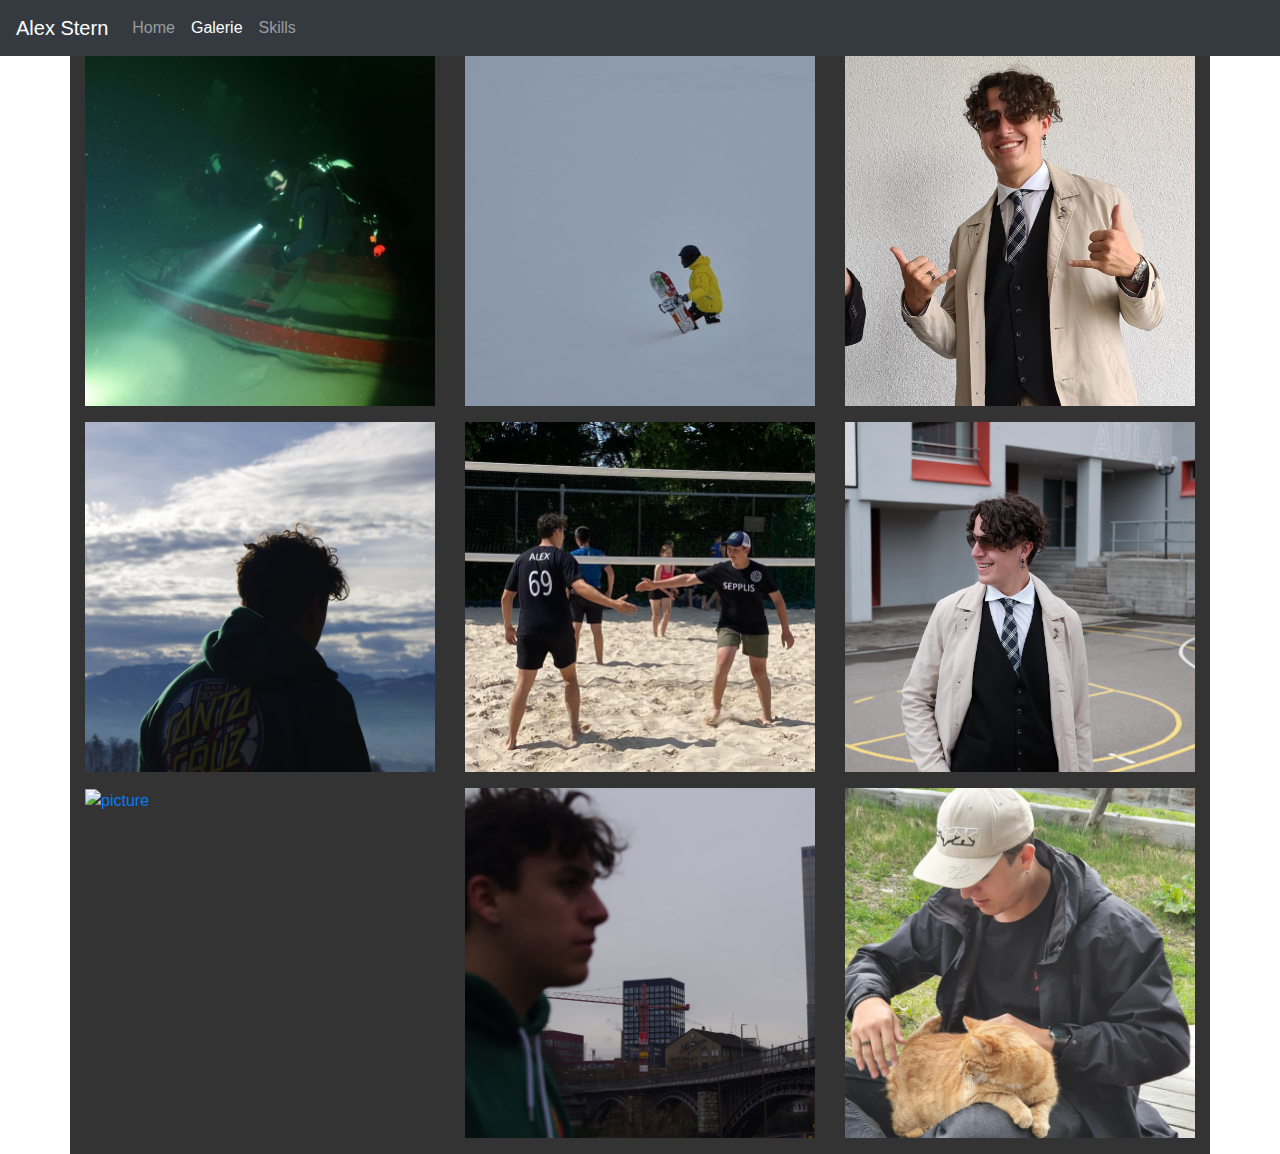
==== gallery.html @ fba5df6b "Redone the old website" ====
<!DOCTYPE html>
<html>

<head>

    <title>Alex Stern</title>

    <meta charset="UTF-8">
    <meta name="viewport" content="width=device-width, initial-scale=1, shrink-to-fit=no">


    <link rel="stylesheet" href="./styles.css">
    <link rel="stylesheet" href="https://stackpath.bootstrapcdn.com/bootstrap/4.3.1/css/bootstrap.min.css" integrity="sha384-ggOyR0iXCbMQv3Xipma34MD+dH/1fQ784/j6cY/iJTQUOhcWr7x9JvoRxT2MZw1T"
        crossorigin="anonymous">
</head>

<body lang="de_CH">
    <nav class="navbar navbar-expand-lg navbar-dark bg-dark">
        <a class="navbar-brand" href="index.html">Alex Stern</a>
        <button class="navbar-toggler" type="button" data-toggle="collapse" data-target="#navbarSupportedContent"
            aria-controls="navbarSupportedContent" aria-expanded="false" aria-label="Toggle navigation">
            <span class="navbar-toggler-icon"></span>
        </button>

        <div class="collapse navbar-collapse" id="navbarSupportedContent">
            <ul class="navbar-nav mr-auto">
                <li class="nav-item">
                    <a class="nav-link" href="index.html">Home</a>
                </li>
                <li class="nav-item active">
                    <a class="nav-link" href="gallery.html">Galerie <span class="sr-only">(current)</span></a>
                </li>

                <li class="nav-item">
                    <a class="nav-link" href="skills.html">Skills</a>
                </li>
            </ul>

        </div>
    </nav>

    <div class="container my-background">

        <div class="row">
            <figure class="col-md-4">
                <a href="https://www.instagram.com/p/CUzrXs5Mf87/" data-size="1600x1067">
                    <img alt="picture" src="img/pics/Saved Pictures/tauchen4.jpg"
                        class="img-fluid">
                </a>
            </figure>

            <figure class="col-md-4">
                <a href="https://www.instagram.com/stories/highlights/17866947047260733/" data-size="1600x1067">
                    <img alt="picture" src="img/pics/Saved Pictures/snow.JPG"
                        class="img-fluid" />
                </a>
            </figure>

            <figure class="col-md-4">
                <a href="" data-size="1600x1067">
                    <img alt="picture" src="img/pics/Saved Pictures/alex.jpg"
                        class="img-fluid" />
                </a>
            </figure>
        </div>
        <div class="row">

            <figure class="col-md-4">
                <a href="https://www.instagram.com/p/CJHCxe3hsPT/?utm_source=ig_web_copy_link" data-size="1600x1067">
                    <img alt="picture" src="img/pics/Saved Pictures/alex2.jpg"                  
                        class="img-fluid" />
                </a>
            </figure>

            <figure class="col-md-4">
                <a href=" " data-size="1600x1067">
                    <img alt="picture" src="img/pics/Saved Pictures/volley.JPG"
                        class="img-fluid" />
                </a>
            </figure>

            <figure class="col-md-4">
                <a href=" " data-size="1600x1067">
                    <img alt="picture" src="img/pics/Saved Pictures/alex3.jpg"
                        class="img-fluid" />
                </a>
            </figure>
        </div>
        <div class="row">

            <figure class="col-md-4">
                <a href="https://www.instagram.com/p/CK-59GWB8ap/" data-size="1600x1067">
                    <img alt="picture" src="img/me2.jpg"
                        class="img-fluid" />
                </a>
            </figure>

            <figure class="col-md-4">
                <a href="https://www.instagram.com/p/CJHCxe3hsPT/" data-size="1600x1067">
                    <img alt="picture" src="img/me.jpg"
                        class="img-fluid" />
                </a>
            </figure>

            <figure class="col-md-4">
                <a href=" " data-size="1600x1067">
                    <img alt="picture" src="img/pics/Saved Pictures/cat.JPG"
                        class="img-fluid" />
                </a>
            </figure>

        </div>


    </div>

    <script src="https://code.jquery.com/jquery-3.4.1.min.js" integrity="sha256-CSXorXvZcTkaix6Yvo6HppcZGetbYMGWSFlBw8HfCJo="
        crossorigin="anonymous"></script>
        <script src="https://cdnjs.cloudflare.com/ajax/libs/popper.js/1.14.7/umd/popper.min.js" integrity="sha384-UO2eT0CpHqdSJQ6hJty5KVphtPhzWj9WO1clHTMGa3JDZwrnQq4sF86dIHNDz0W1"
        crossorigin="anonymous"></script>
    <script src="https://stackpath.bootstrapcdn.com/bootstrap/4.3.1/js/bootstrap.min.js" integrity="sha384-JjSmVgyd0p3pXB1rRibZUAYoIIy6OrQ6VrjIEaFf/nJGzIxFDsf4x0xIM+B07jRM"
        crossorigin="anonymous"></script>
</body>

</html>
---- styles.css ----
body {
    background-repeat: repeat-x;
    background-size: cover;

    font-family: 'TheSans Swisscom','Segoe UI', Tahoma, Geneva, Verdana, sans-serif;

    min-height: 100vh;
    margin: 0;
}

.page {
    margin-right: 10vw;
    margin-left: 10vw;
    background-color: #333;
    padding: 20px;
    min-width: 200px;
}

.my-background
{
    background-color:   #333
}

#carouselExampleCaptions {
    width: 50%;
    display: inline-block;
}

.carousel-caption {
    text-shadow: 5px 3px 5px #001155 ;
}

.icon-links {
    font-size: 48px;
    text-align: center;
    text-decoration: none;
}

.icon-links a:hover {
    color:blue;
}
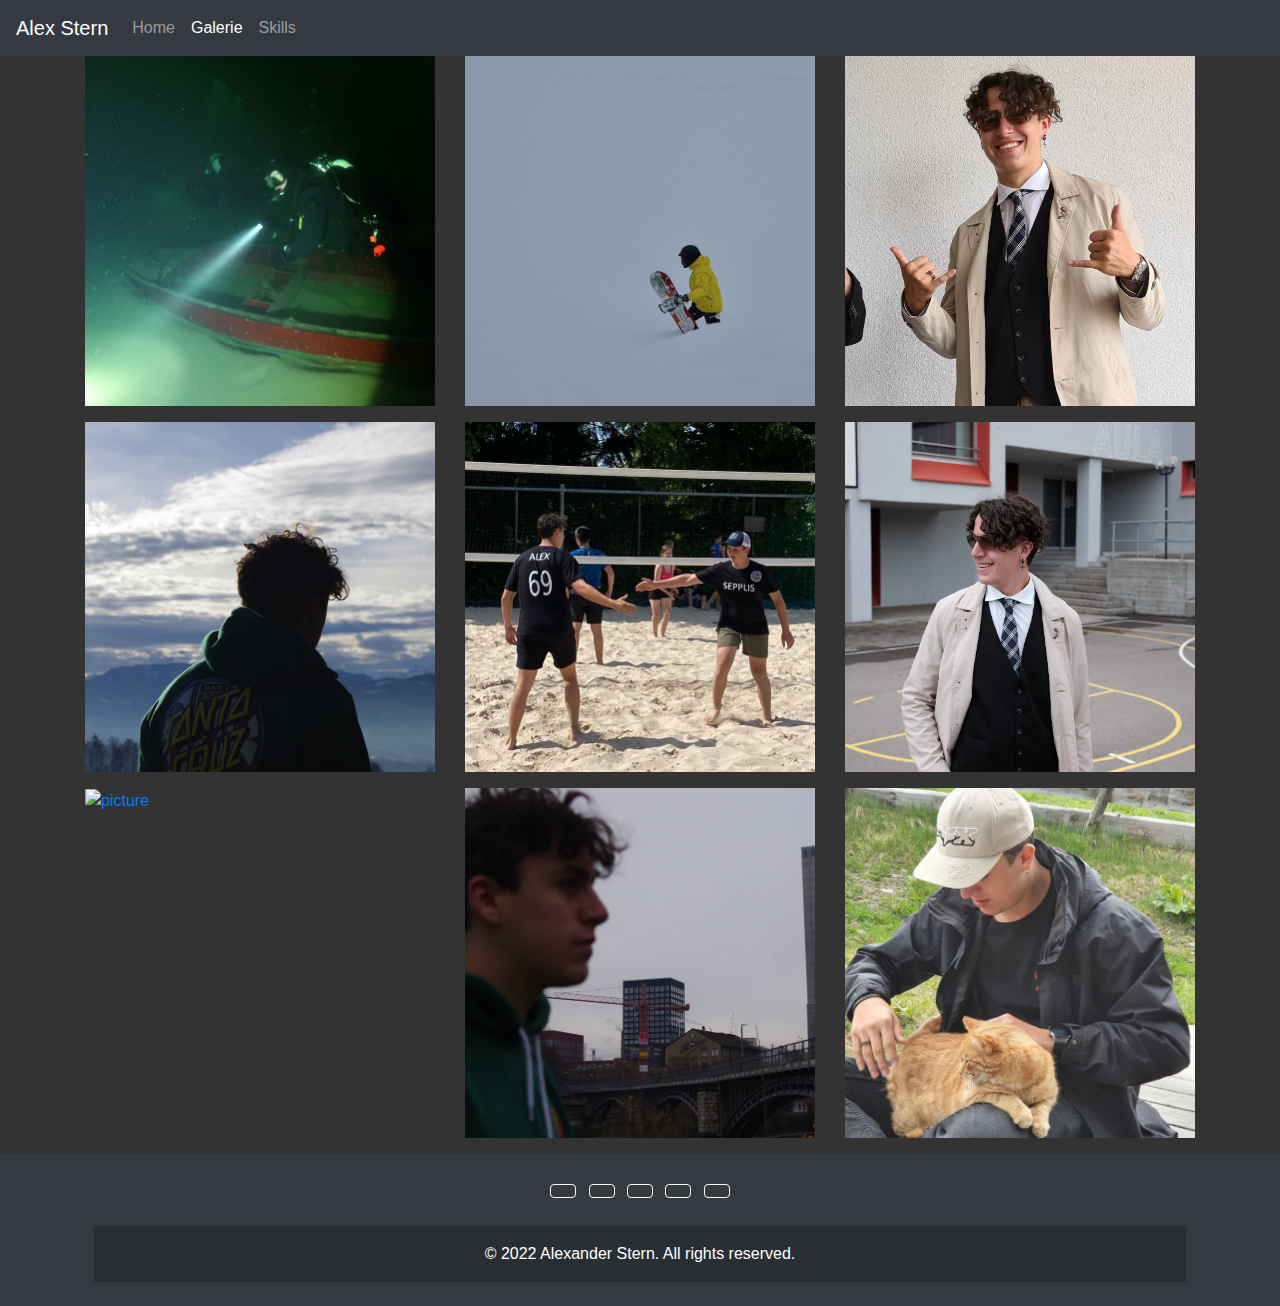
==== commit dd579ae0: "Wip" ====
--- a/gallery.html
+++ b/gallery.html
@@ -10,18 +10,19 @@
 
 
     <link rel="stylesheet" href="./styles.css">
-    <link rel="stylesheet" href="https://stackpath.bootstrapcdn.com/bootstrap/4.3.1/css/bootstrap.min.css" integrity="sha384-ggOyR0iXCbMQv3Xipma34MD+dH/1fQ784/j6cY/iJTQUOhcWr7x9JvoRxT2MZw1T"
-        crossorigin="anonymous">
+    <link rel="stylesheet" href="https://cdn.jsdelivr.net/npm/bootstrap@4.3.1/dist/css/bootstrap.min.css" integrity="sha384-ggOyR0iXCbMQv3Xipma34MD+dH/1fQ784/j6cY/iJTQUOhcWr7x9JvoRxT2MZw1T" crossorigin="anonymous">
+    <link rel="stylesheet" href="https://cdnjs.cloudflare.com/ajax/libs/font-awesome/5.11.2/css/all.css" integrity="sha256-46qynGAkLSFpVbEBog43gvNhfrOj+BmwXdxFgVK/Kvc=" crossorigin="anonymous" />
 </head>
 
 <body lang="de_CH">
+    <div class="dark_body">
+    <div class="sticky-top">
     <nav class="navbar navbar-expand-lg navbar-dark bg-dark">
         <a class="navbar-brand" href="index.html">Alex Stern</a>
         <button class="navbar-toggler" type="button" data-toggle="collapse" data-target="#navbarSupportedContent"
             aria-controls="navbarSupportedContent" aria-expanded="false" aria-label="Toggle navigation">
             <span class="navbar-toggler-icon"></span>
         </button>
-
         <div class="collapse navbar-collapse" id="navbarSupportedContent">
             <ul class="navbar-nav mr-auto">
                 <li class="nav-item">
@@ -35,8 +36,8 @@
                     <a class="nav-link" href="skills.html">Skills</a>
                 </li>
             </ul>
-
         </div>
+    </div>
     </nav>
 
     <div class="container my-background">
@@ -108,12 +109,45 @@
                         class="img-fluid" />
                 </a>
             </figure>
+        </div>
+    </div>
+</div>
+<!-- Footer -->
+<footer class="bg-dark text-center text-white">
+    <!-- Grid container -->
+    <div class="container p-4">
+    <!-- Section: Social media -->
+    <section class="mb-4">
+        <!-- Twitter -->
+        <a class="btn btn-outline-light btn-floating m-1" href="mailto:alexander.stern@swisscom.com" role="button"
+        ><i class="fa fa-envelope"></i
+        ></a>
+        <!-- Instagram -->
+        <a class="btn btn-outline-light btn-floating m-1" href="https://www.instagram.com/michjaeckson/?hl=de" role="button"
+        ><i class="fab fa-instagram"></i
+        ></a>
 
-        </div>
-
-
+        <!-- Linkedin -->
+        <a class="btn btn-outline-light btn-floating m-1" href="https://www.linkedin.com/in/alexander-stern-9429a6219/" role="button"
+        ><i class="fab fa-linkedin-in"></i
+        ></a>
+        <!-- Github -->
+        <a class="btn btn-outline-light btn-floating m-1" href="https://github.com/Grasi-code/mywebsite" role="button"
+        ><i class="fab fa-github"></i
+        ></a>
+        <!-- Google -->
+        <a class="btn btn-outline-light btn-floating m-1" href="https://my.playstation.com/profile/grasitube" role="button"
+        ><i class="fab fa-playstation"></i
+        ></a>
+    </section>
+    <!-- Section: Social media -->
+    <!-- Copyright -->
+    <div class="text-center p-3" style="background-color: rgba(0, 0, 0, 0.2);">
+        © 2022 Alexander Stern. All rights reserved.
     </div>
-
+    <!-- Copyright -->
+</footer>
+<!-- Footer -->
     <script src="https://code.jquery.com/jquery-3.4.1.min.js" integrity="sha256-CSXorXvZcTkaix6Yvo6HppcZGetbYMGWSFlBw8HfCJo="
         crossorigin="anonymous"></script>
         <script src="https://cdnjs.cloudflare.com/ajax/libs/popper.js/1.14.7/umd/popper.min.js" integrity="sha384-UO2eT0CpHqdSJQ6hJty5KVphtPhzWj9WO1clHTMGa3JDZwrnQq4sF86dIHNDz0W1"
--- a/styles.css
+++ b/styles.css
@@ -40,4 +40,18 @@
     color:blue;
 }
 
+.dark_body{
+    background: #333;
+}
 
+p{
+    color: #fff;
+}
+
+h1{
+    color: white;
+}
+
+
+
+
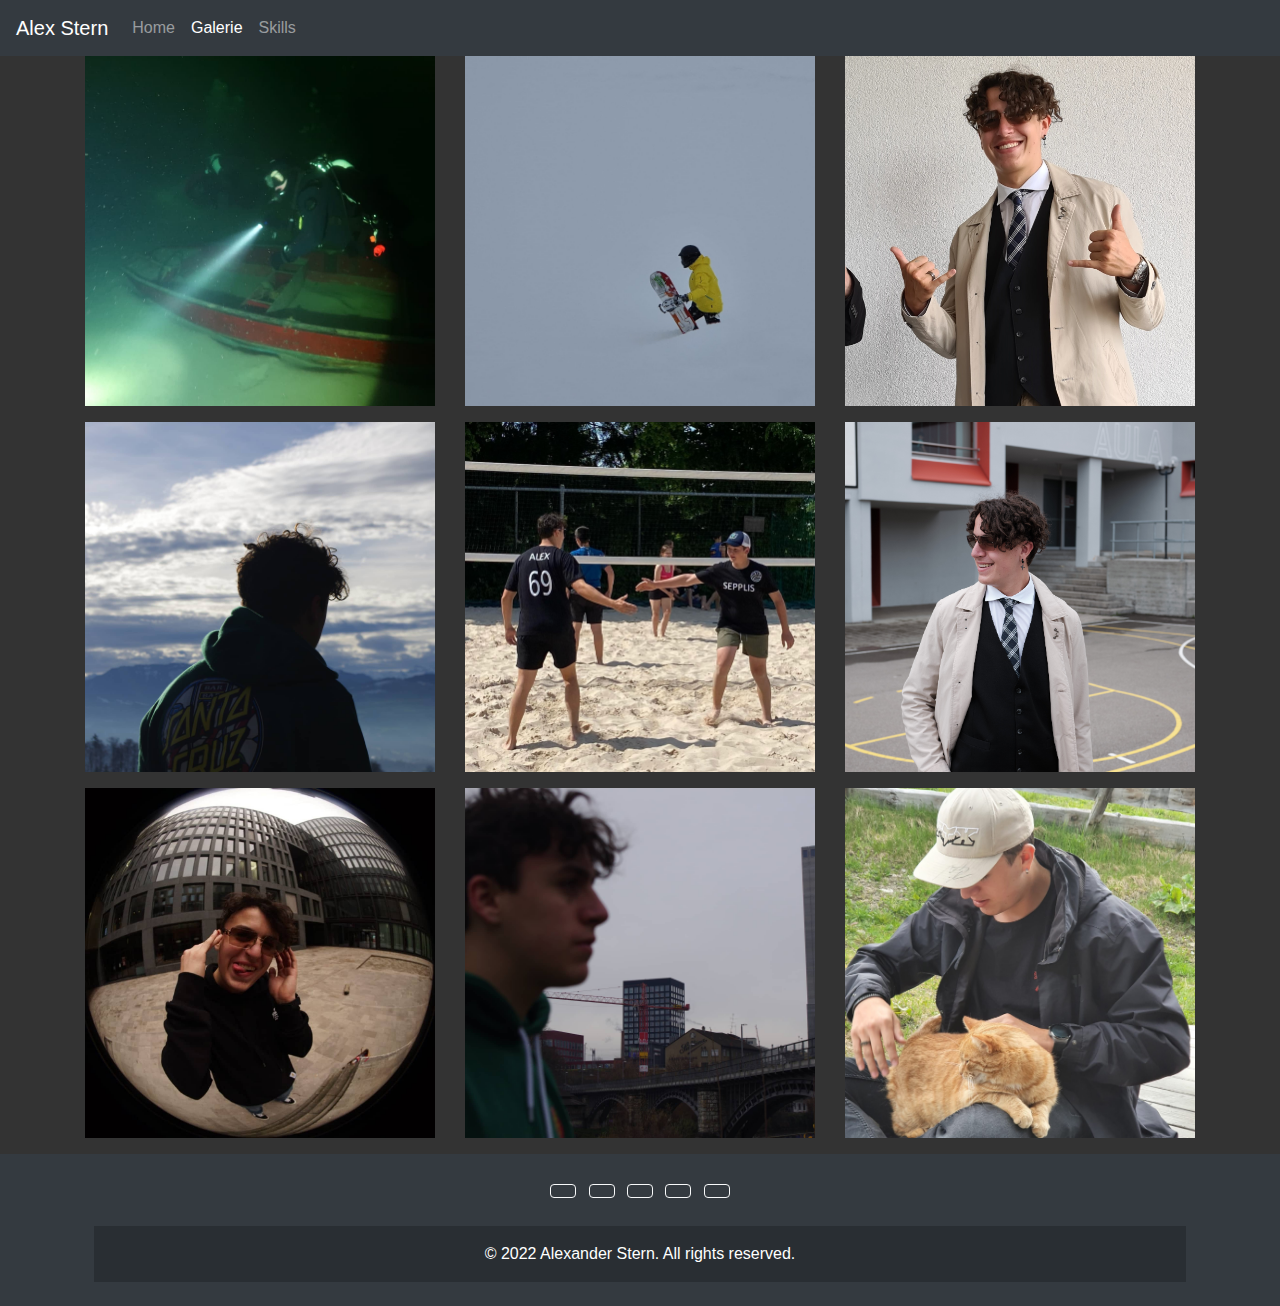
==== commit 1ff16f60: "updated galerie" ====
--- a/gallery.html
+++ b/gallery.html
@@ -91,7 +91,7 @@
 
             <figure class="col-md-4">
                 <a href="https://www.instagram.com/p/CK-59GWB8ap/" data-size="1600x1067">
-                    <img alt="picture" src="img/me2.jpg"
+                    <img alt="picture" src="img/Me2.jpg"
                         class="img-fluid" />
                 </a>
             </figure>
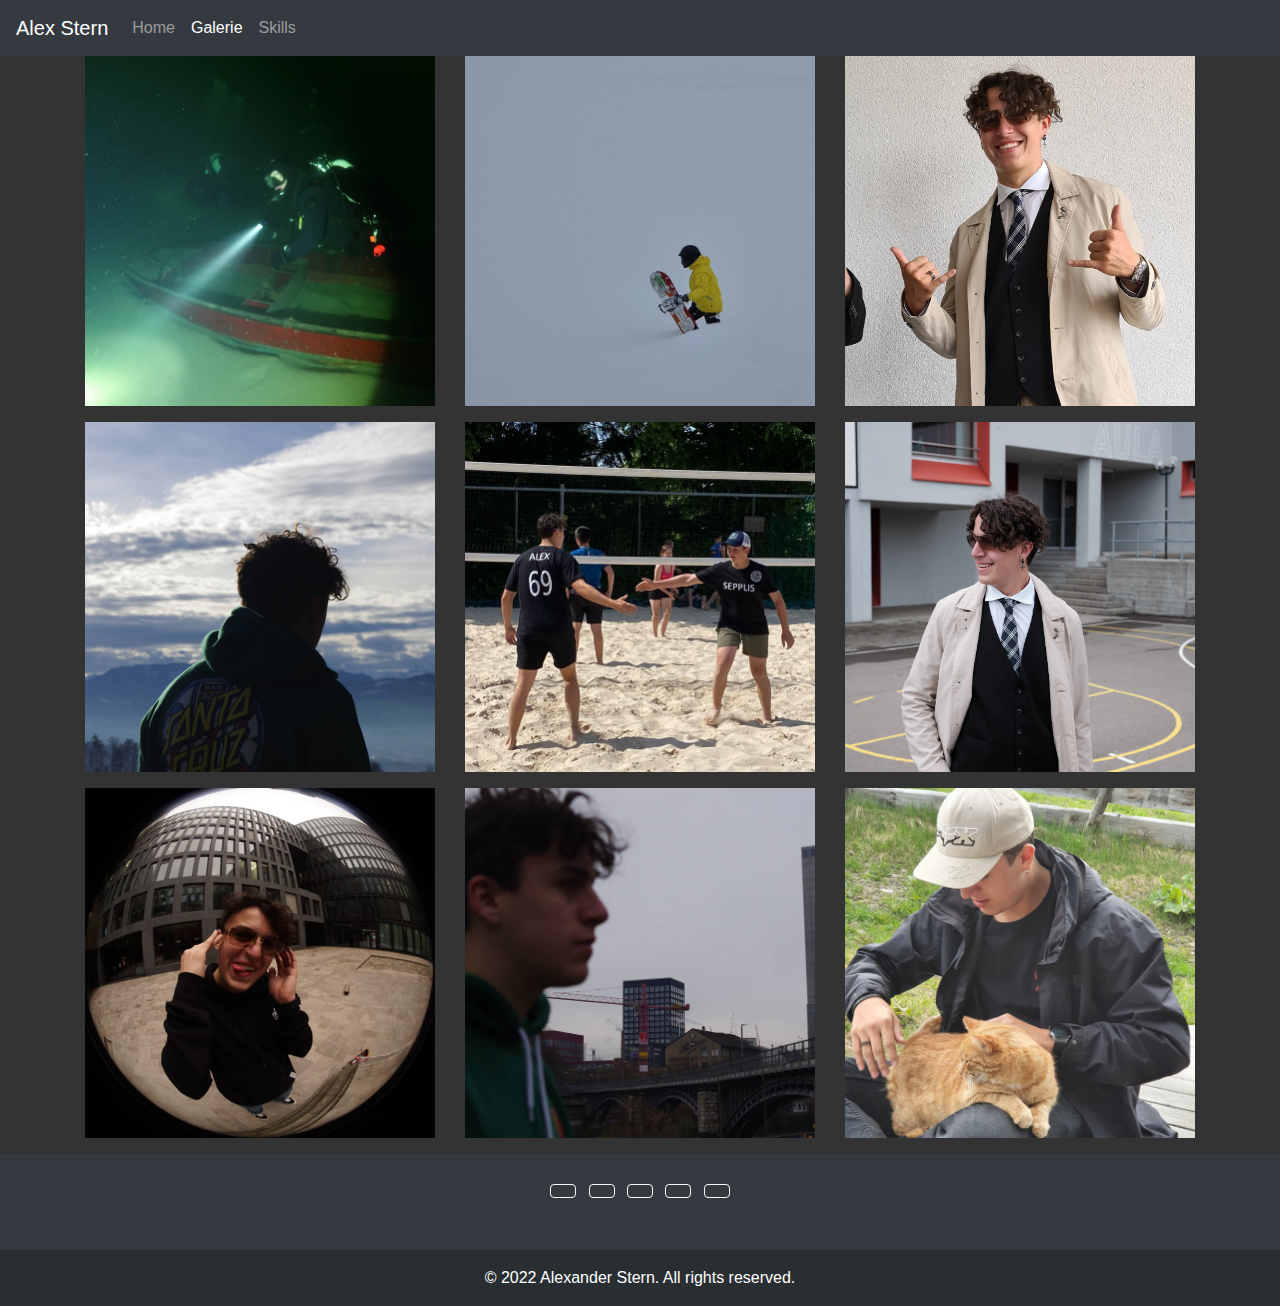
==== commit a42a1c9b: "fix: changed nav container and changed style" ====
--- a/gallery.html
+++ b/gallery.html
@@ -37,8 +37,9 @@
                 </li>
             </ul>
         </div>
+    </nav>
     </div>
-    </nav>
+    
 
     <div class="container my-background">
 
@@ -140,6 +141,7 @@
         ><i class="fab fa-playstation"></i
         ></a>
     </section>
+    </div>
     <!-- Section: Social media -->
     <!-- Copyright -->
     <div class="text-center p-3" style="background-color: rgba(0, 0, 0, 0.2);">
--- a/styles.css
+++ b/styles.css
@@ -8,17 +8,9 @@
     margin: 0;
 }
 
-.page {
-    margin-right: 10vw;
-    margin-left: 10vw;
-    background-color: #333;
-    padding: 20px;
-    min-width: 200px;
-}
-
 .my-background
 {
-    background-color:   #333
+    background-color:#333;
 }
 
 #carouselExampleCaptions {
@@ -44,11 +36,7 @@
     background: #333;
 }
 
-p{
-    color: #fff;
-}
-
-h1{
+h1, p{
     color: white;
 }
 
